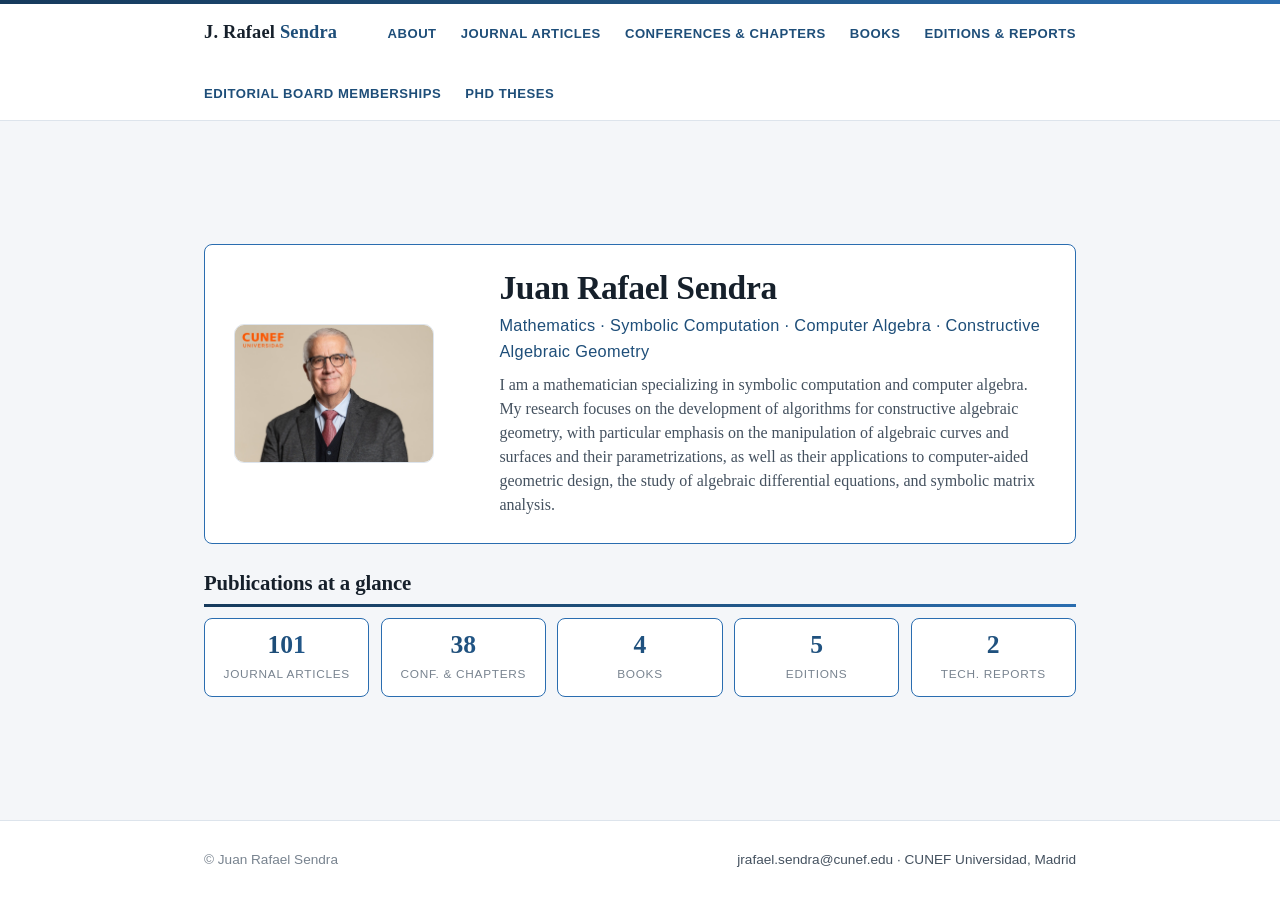
==== index.html @ fa263e5d "Add favicon (mathematical symbol, self-contained SVG) Co-Authored-By: Claude Opus 4.8 (1M context) <" ====
<!DOCTYPE html>
<html lang="en">
<head>
  <meta charset="utf-8">
  <meta name="viewport" content="width=device-width, initial-scale=1">
  <title>J. Rafael Sendra — Mathematician · Computer Algebra</title>
  <meta name="description" content="Personal academic website of Juan Rafael Sendra: research in symbolic computation, algebraic curves and surfaces, and computer algebra.">
  <meta name="author" content="J. Rafael Sendra">

  <!-- ==== Security hardening (static site, no external resources) ==== -->
  <meta http-equiv="Content-Security-Policy"
        content="default-src 'none'; style-src 'self'; img-src 'self'; font-src 'self'; base-uri 'none'; form-action 'none'; frame-ancestors 'none'; object-src 'none'; script-src 'none'; connect-src 'none'; manifest-src 'none'; upgrade-insecure-requests">
  <meta name="referrer" content="no-referrer">
  <meta http-equiv="X-Content-Type-Options" content="nosniff">
  <meta name="robots" content="index, follow">

  <link rel="icon" href="assets/favicon.svg" type="image/svg+xml">
  <link rel="stylesheet" href="assets/style.css">
</head>
<body class="landing">
  <a class="skip" href="#main">Skip to content</a>

  <header class="site-header">
    <nav class="nav" aria-label="Primary">
      <a class="brand" href="index.html">J. Rafael <span>Sendra</span></a>
      <a class="navlink" href="about.html">About</a>
      <a class="navlink" href="journal-articles.html">Journal Articles</a>
      <a class="navlink" href="conferences-and-chapters.html">Conferences &amp; Chapters</a>
      <a class="navlink" href="books.html">Books</a>
      <a class="navlink" href="editions.html">Editions &amp; Reports</a>
      <a class="navlink" href="editorial-board.html">Editorial Board Memberships</a>
      <a class="navlink" href="phd-theses.html">PhD Theses</a>
    </nav>
  </header>

  <main id="main">
    <section class="hero">
      <img class="portrait" src="assets/sendra.jpg"
           alt="Portrait of Juan Rafael Sendra" width="800" height="560">
      <div>
        <h1>Juan Rafael Sendra</h1>
        <p class="subtitle">Mathematics · Symbolic Computation · Computer Algebra · Constructive Algebraic Geometry</p>
        <p class="lead">
          I am a mathematician specializing in symbolic computation and computer algebra.
          My research focuses on the development of algorithms for constructive algebraic
          geometry, with particular emphasis on the manipulation of algebraic curves and
          surfaces and their parametrizations, as well as their applications to
          computer-aided geometric design, the study of algebraic differential equations,
          and symbolic matrix analysis.
        </p>
      </div>
    </section>

    <section aria-labelledby="stats-h">
      <h2 id="stats-h">Publications at a glance</h2>
      <ul class="stats">
        <li><span class="num">101</span><span class="lbl">Journal Articles</span></li>
        <li><span class="num">38</span><span class="lbl">Conf. &amp; Chapters</span></li>
        <li><span class="num">4</span><span class="lbl">Books</span></li>
        <li><span class="num">5</span><span class="lbl">Editions</span></li>
        <li><span class="num">2</span><span class="lbl">Tech. Reports</span></li>
      </ul>
    </section>
  </main>

  <footer class="site-footer">
    <div class="wrap">
      <span>© Juan Rafael Sendra</span>
      <span class="contact">jrafael.sendra@cunef.edu · CUNEF Universidad, Madrid</span>
    </div>
  </footer>
</body>
</html>
---- assets/style.css ----
/* ==========================================================================
   J. Rafael Sendra — personal academic website
   Fully static · self-contained · no external resources
   System fonts only (no web-font requests → no IP leakage)
   Palette: elegant academic blue (single accent)
   ========================================================================== */

:root {
  --bg:        #f4f6f9;
  --surface:   #ffffff;
  --ink:       #16202b;
  --ink-soft:  #44515f;
  --ink-faint: #78838f;
  --line:      #dde4ec;
  --line-soft: #e9eef4;
  --accent:    #1e4e79;   /* deep academic blue */
  --accent-2:  #2a6db0;   /* brighter blue (hover / highlights) */
  --box-border:#2a6db0;   /* full outline for boxes */
  --link:      #1e4e79;
  --grad:      linear-gradient(90deg, #163a5c 0%, #1e4e79 45%, #2a6db0 100%);
  --shadow:    0 1px 2px rgba(22,32,43,.05), 0 8px 24px rgba(22,32,43,.07);
  --maxw:      920px;
  --serif:     Georgia, "Iowan Old Style", "Palatino Linotype", "Book Antiqua", Palatino, "Times New Roman", serif;
  --sans:      -apple-system, BlinkMacSystemFont, "Segoe UI", Roboto, Helvetica, Arial, sans-serif;
}

@media (prefers-color-scheme: dark) {
  :root {
    --bg:        #10151b;
    --surface:   #18202a;
    --ink:       #e8edf3;
    --ink-soft:  #b9c4d0;
    --ink-faint: #8592a0;
    --line:      #2a343f;
    --line-soft: #222b34;
    --accent:    #7fb4e6;
    --accent-2:  #a3cbf1;
    --box-border:#3f658c;
    --link:      #7fb4e6;
    --grad:      linear-gradient(90deg, #5f9bd6 0%, #7fb4e6 45%, #a3cbf1 100%);
    --shadow:    0 1px 2px rgba(0,0,0,.25), 0 8px 24px rgba(0,0,0,.35);
  }
}

* { box-sizing: border-box; }

html { -webkit-text-size-adjust: 100%; scroll-behavior: smooth; }

body {
  margin: 0;
  background: var(--bg);
  color: var(--ink);
  font-family: var(--serif);
  font-size: 18px;
  line-height: 1.6;
  text-rendering: optimizeLegibility;
  -webkit-font-smoothing: antialiased;
}

/* thin coloured band across the very top of every page */
body::before {
  content: "";
  display: block;
  height: 4px;
  background: var(--grad);
}

/* Landing page: fit the whole intro (photo + text + stats) in one screen */
body.landing {
  min-height: 100vh;
  display: flex;
  flex-direction: column;
}
body.landing main {
  flex: 1 0 auto;
  display: flex;
  flex-direction: column;
  justify-content: center;
  padding-top: 1.4rem;
  padding-bottom: 1.4rem;
}
body.landing .hero {
  width: 100%;
  margin-bottom: 1.4rem;
  padding: 1.6rem 1.8rem;
  gap: 1.6rem;
}
body.landing .portrait { max-width: 200px; }
body.landing .hero h1 { font-size: 2.1rem; }
body.landing .subtitle { margin-bottom: .55rem; }
body.landing .lead { font-size: 1rem; line-height: 1.5; margin-bottom: 0; }
body.landing h2:first-of-type {
  margin: 0 0 .7rem;
  font-size: 1.3rem;
  padding-bottom: .3rem;
}
body.landing .stats { margin-top: 0; gap: .7rem; }
body.landing .stats li { padding: .8rem .5rem; }
body.landing .stats .num { font-size: 1.6rem; }

/* About page: fit the whole content in one screen */
body.fit {
  min-height: 100vh;
  display: flex;
  flex-direction: column;
}
body.fit main {
  flex: 1 0 auto;
  display: flex;
  flex-direction: column;
  justify-content: center;
  padding-top: 1.4rem;
  padding-bottom: 1.4rem;
}
body.fit h1 { font-size: 1.9rem; margin: 0 0 .7rem; }
body.fit .lead { font-size: 1rem; line-height: 1.5; margin-bottom: 1rem; }
body.fit .card { padding: 1rem 2rem; margin-bottom: 0; }
body.fit .facts li { padding: .4rem 0; }
body.fit h2 { margin: 1.5rem 0 .7rem; font-size: 1.3rem; padding-bottom: .3rem; }
body.fit .areas { gap: .7rem; margin-top: 0; }
body.fit .areas li { padding: .7rem 1rem; font-size: .9rem; }

/* ---------- Skip link (accessibility) ---------- */
.skip {
  position: absolute; left: -999px; top: 0;
  background: var(--accent); color: #fff; padding: .6rem 1rem; z-index: 100;
  border-radius: 0 0 6px 0; font-family: var(--sans); font-size: .9rem;
}
.skip:focus { left: 0; }

/* ---------- Header / nav ---------- */
.site-header {
  border-bottom: 1px solid var(--line);
  background: var(--surface);
  position: sticky; top: 0; z-index: 20;
}
.nav {
  max-width: var(--maxw);
  margin: 0 auto;
  padding: 0 1.5rem;
  display: flex;
  flex-wrap: wrap;
  align-items: baseline;
  gap: .4rem 1.5rem;
  min-height: 62px;
}
.brand {
  font-family: var(--serif);
  font-weight: 700;
  font-size: 1.15rem;
  letter-spacing: .01em;
  color: var(--ink);
  text-decoration: none;
  margin-right: auto;
  padding: .9rem 0;
}
.brand span { color: var(--accent); }
.nav a.navlink {
  font-family: var(--sans);
  font-size: .82rem;
  font-weight: 700;
  letter-spacing: .04em;
  text-transform: uppercase;
  color: var(--accent);
  text-decoration: none;
  padding: .9rem 0;
  border-bottom: 2px solid transparent;
  transition: color .15s, border-color .15s;
}
.nav a.navlink:hover { color: var(--accent-2); }
.nav a.navlink[aria-current="page"] {
  color: var(--accent);
  border-bottom-color: var(--accent);
}

/* ---------- Layout ---------- */
main {
  max-width: var(--maxw);
  margin: 0 auto;
  padding: 3rem 1.5rem 4rem;
}

/* ---------- Hero ---------- */
.hero {
  display: grid;
  grid-template-columns: 1fr;
  gap: 1.6rem;
  padding: 2.2rem 2rem 2.4rem;
  margin-bottom: 2.5rem;
  border-radius: 8px;
  border: 1px solid var(--box-border);
  background: var(--surface);
}
.portrait {
  width: 100%;
  max-width: 240px;
  height: auto;
  display: block;
  margin: 0 auto;
  border-radius: 10px;
  border: 1px solid var(--line);
}
@media (min-width: 620px) {
  .hero {
    grid-template-columns: 240px 1fr;
    align-items: center;
    gap: 2rem;
  }
  .portrait { margin: 0; }
}
.hero h1 {
  font-size: 2.6rem;
  line-height: 1.1;
  margin: 0 0 .3rem;
  letter-spacing: -.01em;
}
.hero .subtitle {
  font-family: var(--sans);
  font-size: 1.02rem;
  color: var(--accent);
  letter-spacing: .02em;
  margin: 0 0 1rem;
}
.hero p { margin: 0 0 1rem; color: var(--ink-soft); }

/* ---------- Typography ---------- */
h2 {
  font-size: 1.7rem;
  margin: 2.6rem 0 1rem;
  padding-bottom: .5rem;
  border-bottom: 3px solid transparent;
  border-image: var(--grad) 1;
  letter-spacing: -.005em;
}
h2:first-of-type { margin-top: 0; }
h3 {
  font-size: 1.15rem;
  font-family: var(--sans);
  letter-spacing: .02em;
  color: var(--accent);
  margin: 2rem 0 .8rem;
}
p { margin: 0 0 1.1rem; }
a { color: var(--link); }

.lead { font-size: 1.15rem; color: var(--ink-soft); }

/* ---------- Cards / info blocks ---------- */
.card {
  background: var(--surface);
  border: 1px solid var(--box-border);
  border-radius: 8px;
  padding: 1.4rem 2.4rem;
  margin-bottom: 1.4rem;
}

.facts {
  list-style: none;
  padding: 0;
  margin: 0;
  font-family: var(--sans);
  font-size: .95rem;
}
/* When the facts list is also a card, keep the card's inner padding.
   Higher specificity (.facts.card) so it wins over .facts { padding: 0 }. */
.facts.card {
  padding: 1.4rem 2.4rem;
}
.facts li {
  display: flex;
  gap: 1rem;
  padding: .55rem 0;
  border-bottom: 1px solid var(--line-soft);
}
.facts li:last-child { border-bottom: 0; }
.facts .k {
  color: var(--ink-faint);
  min-width: 130px;
  letter-spacing: .03em;
  text-transform: uppercase;
  font-size: .78rem;
  padding-top: .1rem;
}
.facts .v { color: var(--ink); }

/* ---------- Research areas grid ---------- */
.areas {
  display: grid;
  grid-template-columns: repeat(auto-fit, minmax(230px, 1fr));
  gap: 1rem;
  margin: 1.2rem 0 0;
  padding: 0;
  list-style: none;
}
.areas li {
  background: var(--surface);
  border: 1px solid var(--box-border);
  border-radius: 8px;
  padding: 1rem 1.2rem;
  font-family: var(--sans);
  font-size: .95rem;
  color: var(--ink-soft);
  transition: border-color .15s ease, background-color .15s ease;
}
.areas li:hover { border-color: var(--accent); background: var(--line-soft); }
.areas li strong {
  display: block;
  color: var(--accent);
  font-size: 1rem;
  margin-bottom: .2rem;
}

/* ---------- Stats row ---------- */
.stats {
  display: grid;
  grid-template-columns: repeat(auto-fit, minmax(120px, 1fr));
  gap: 1rem;
  margin: 1.5rem 0 0;
  padding: 0;
  list-style: none;
}
.stats li {
  text-align: center;
  background: var(--surface);
  border: 1px solid var(--box-border);
  border-radius: 8px;
  padding: 1.2rem .8rem;
}
.stats .num {
  display: block;
  font-size: 2rem;
  font-weight: 700;
  line-height: 1;
  background: var(--grad);
  -webkit-background-clip: text;
  background-clip: text;
  color: transparent;
}
.stats .lbl {
  font-family: var(--sans);
  font-size: .74rem;
  letter-spacing: .06em;
  text-transform: uppercase;
  color: var(--ink-faint);
  margin-top: .45rem;
  display: block;
}

/* ---------- Publication lists ---------- */
.pub-intro { color: var(--ink-soft); margin-bottom: 2rem; }

ol.pubs {
  list-style: none;
  counter-reset: none;
  padding: 0;
  margin: 0;
}
ol.pubs li {
  position: relative;
  padding: 1rem 0 1rem 3.4rem;
  border-bottom: 1px solid var(--line-soft);
}
ol.pubs li:last-child { border-bottom: 0; }
ol.pubs li .idx {
  position: absolute;
  left: 0;
  top: 1rem;
  font-family: var(--sans);
  font-size: .8rem;
  font-weight: 600;
  color: #fff;
  background: var(--accent);
  border-radius: 5px;
  min-width: 2.5rem;
  text-align: center;
  padding: .15rem .3rem;
  letter-spacing: .01em;
}
@media (prefers-color-scheme: dark) {
  ol.pubs li .idx { color: #10151b; }  /* dark text on light-blue badge */
}
.pub-title {
  font-style: italic;
  color: var(--ink);
  display: block;
  margin-bottom: .15rem;
}
.pub-authors {
  font-family: var(--sans);
  font-size: .9rem;
  color: var(--ink-soft);
  display: block;
  margin-bottom: .15rem;
}
.pub-venue {
  font-size: .96rem;
  color: var(--ink-soft);
  display: block;
}
.pub-venue .year { color: var(--accent); font-weight: 600; }
.pub-ref {
  font-family: var(--sans);
  font-size: .78rem;
  color: var(--ink-faint);
  display: block;
  margin-top: .3rem;
  word-break: break-word;
}
.mine { font-weight: 700; color: var(--ink); font-style: normal; }

/* ---------- Section jump menu ---------- */
.jump {
  font-family: var(--sans);
  font-size: .85rem;
  display: flex;
  flex-wrap: wrap;
  gap: .5rem;
  margin: 0 0 2rem;
  padding: 0;
  list-style: none;
}
.jump a {
  text-decoration: none;
  color: var(--ink-soft);
  border: 1px solid var(--line);
  border-radius: 20px;
  padding: .35rem .9rem;
  background: var(--surface);
  transition: all .15s;
}
.jump a:hover { border-color: var(--accent); color: var(--accent); }

/* ---------- Footer ---------- */
.site-footer {
  border-top: 1px solid var(--line);
  background: var(--surface);
  font-family: var(--sans);
  font-size: .85rem;
  color: var(--ink-faint);
}
.site-footer .wrap {
  max-width: var(--maxw);
  margin: 0 auto;
  padding: 1.8rem 1.5rem;
  display: flex;
  flex-wrap: wrap;
  gap: .5rem 1.5rem;
  justify-content: space-between;
}
.site-footer .contact { color: var(--ink-soft); }

/* ---------- Responsive (mobile) ---------- */
@media (max-width: 640px) {
  body { font-size: 17px; }

  /* Header: compact and NOT sticky, so a wrapped 7-item menu can't cover the page */
  .site-header { position: static; }
  .nav {
    min-height: 0;
    padding: .2rem 1.1rem .6rem;
    gap: .1rem 1rem;
    align-items: center;
  }
  .brand {
    width: 100%;
    margin-right: 0;
    padding: .6rem 0 .25rem;
    font-size: 1.05rem;
  }
  .nav a.navlink {
    padding: .3rem 0;
    font-size: .72rem;
    letter-spacing: .02em;
    border-bottom-width: 2px;
  }

  /* Drop the "fit in one screen" centring on phones: let pages flow and scroll */
  body.landing,
  body.fit { min-height: 0; display: block; }
  body.landing main,
  body.fit main {
    display: block;
    padding-top: 1.4rem;
    padding-bottom: 2.2rem;
  }

  /* Content spacing */
  .hero { padding: 1.6rem 1.3rem 1.8rem; }
  body.landing .hero { padding: 1.5rem 1.3rem; }
  .hero h1,
  body.landing .hero h1 { font-size: 1.85rem; }
  main { padding: 1.6rem 1.2rem 2.6rem; }
  .facts.card,
  body.fit .card { padding: 1rem 1.3rem; }
  .facts li { flex-direction: column; gap: .1rem; }
  .facts .k { min-width: 0; }
  .areas { grid-template-columns: 1fr; }
  ol.pubs li { padding-left: 0; padding-top: 2.4rem; }
  ol.pubs li .idx { top: .8rem; }
  .pub-title,
  .pub-venue { overflow-wrap: break-word; }
}

/* ---------- Print ---------- */
@media print {
  .site-header, .site-footer, .jump, .skip { display: none; }
  body { font-size: 11pt; background: #fff; color: #000; }
  body::before { display: none; }
  ol.pubs li .idx { background: none; color: #000; }
  a { color: #000; }
}
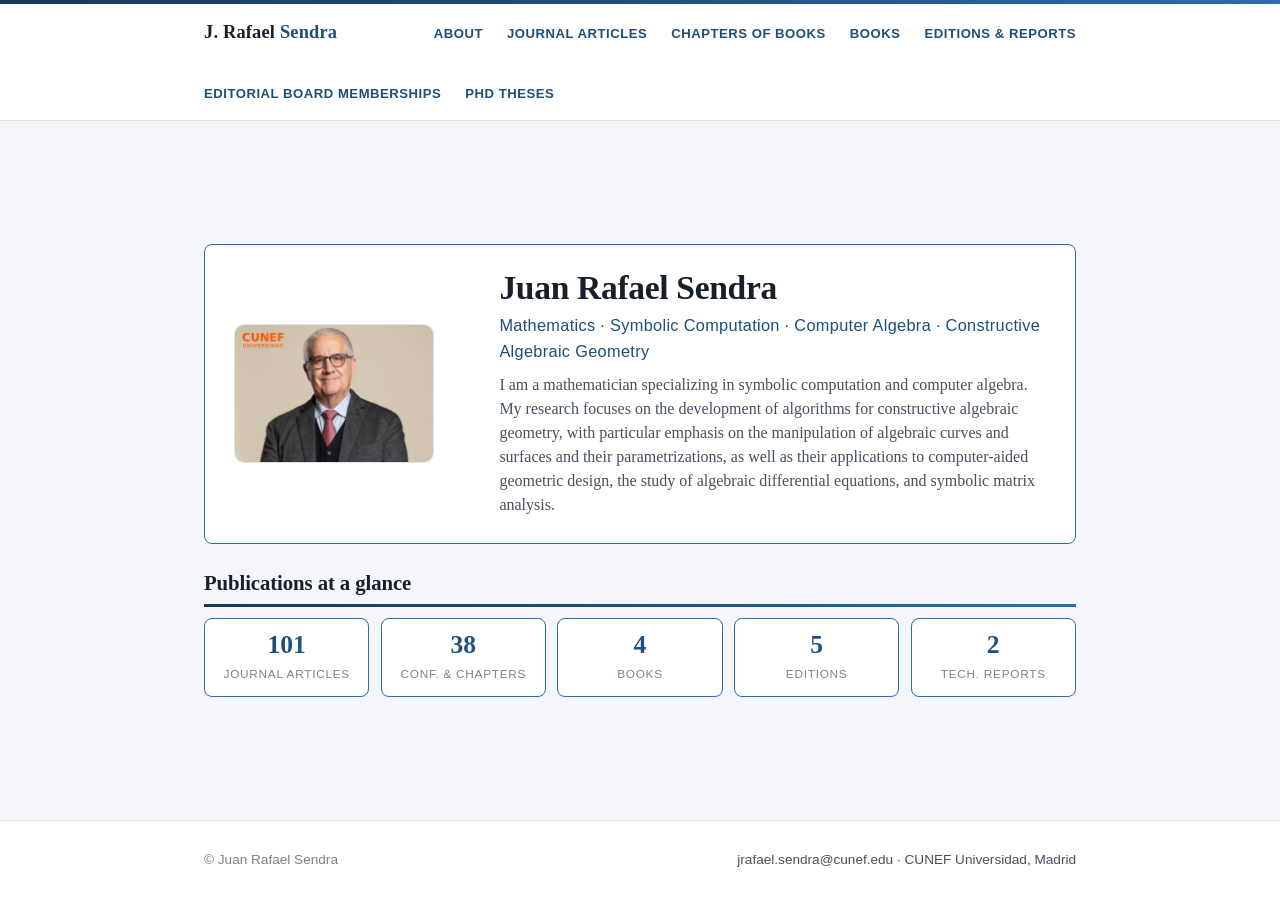
==== commit 47130a5c: "Rename 'Conferences & Chapters' tab to 'Chapters of Books' Co-Authored-By: Claude Opus 4.8 (1M conte" ====
--- a/index.html
+++ b/index.html
@@ -25,7 +25,7 @@
       <a class="brand" href="index.html">J. Rafael <span>Sendra</span></a>
       <a class="navlink" href="about.html">About</a>
       <a class="navlink" href="journal-articles.html">Journal Articles</a>
-      <a class="navlink" href="conferences-and-chapters.html">Conferences &amp; Chapters</a>
+      <a class="navlink" href="conferences-and-chapters.html">Chapters of Books</a>
       <a class="navlink" href="books.html">Books</a>
       <a class="navlink" href="editions.html">Editions &amp; Reports</a>
       <a class="navlink" href="editorial-board.html">Editorial Board Memberships</a>
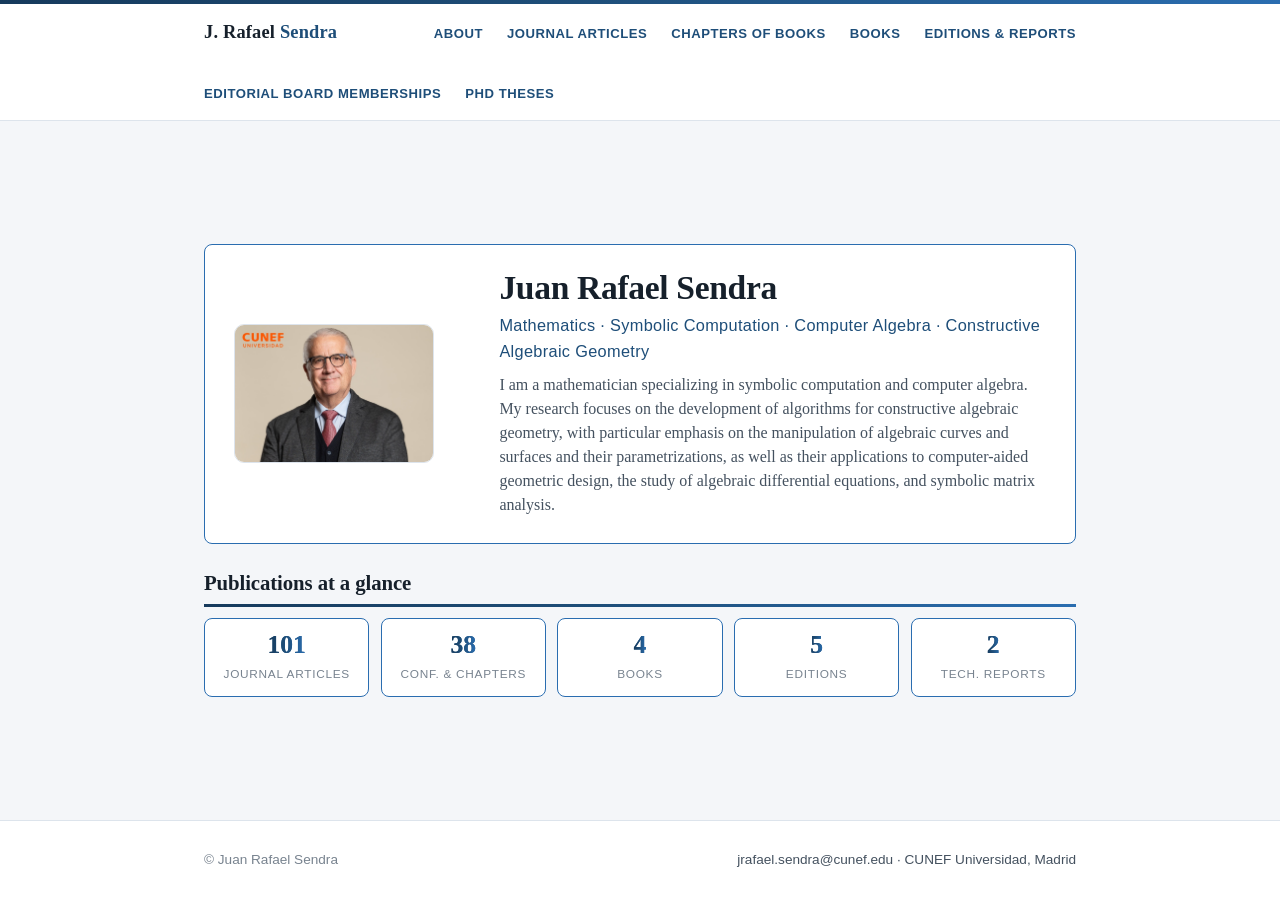
==== commit 53d6e552: "Landing: count-up animation for the stat numbers (CSS-only) Co-Authored-By: Claude Opus 4.8 (1M cont" ====
--- a/index.html
+++ b/index.html
@@ -54,11 +54,11 @@
     <section aria-labelledby="stats-h">
       <h2 id="stats-h">Publications at a glance</h2>
       <ul class="stats">
-        <li><span class="num">101</span><span class="lbl">Journal Articles</span></li>
-        <li><span class="num">38</span><span class="lbl">Conf. &amp; Chapters</span></li>
-        <li><span class="num">4</span><span class="lbl">Books</span></li>
-        <li><span class="num">5</span><span class="lbl">Editions</span></li>
-        <li><span class="num">2</span><span class="lbl">Tech. Reports</span></li>
+        <li><span class="num"></span><span class="lbl">Journal Articles</span></li>
+        <li><span class="num"></span><span class="lbl">Conf. &amp; Chapters</span></li>
+        <li><span class="num"></span><span class="lbl">Books</span></li>
+        <li><span class="num"></span><span class="lbl">Editions</span></li>
+        <li><span class="num"></span><span class="lbl">Tech. Reports</span></li>
       </ul>
     </section>
   </main>
--- a/assets/style.css
+++ b/assets/style.css
@@ -344,6 +344,54 @@
   color: var(--ink-faint);
   margin-top: .45rem;
   display: block;
+}
+
+/* On load: stat boxes slide in AND their numbers count up from 0 — CSS only, no JS */
+@property --num {
+  syntax: "<integer>";
+  initial-value: 0;
+  inherits: false;
+}
+@keyframes statIn {
+  from { opacity: 0; transform: translateY(14px); }
+  to   { opacity: 1; transform: translateY(0); }
+}
+@keyframes countUp {
+  from { --num: 0; }
+  to   { --num: var(--to); }
+}
+.stats li {
+  opacity: 0;
+  animation: statIn .6s ease-out forwards;
+}
+/* the visible figure is generated so it can be animated */
+.stats .num {
+  counter-reset: num var(--num);
+  animation: countUp 1.9s ease-out forwards;
+}
+.stats .num::after {
+  content: counter(num);
+  background: var(--grad);
+  -webkit-background-clip: text;
+  background-clip: text;
+  color: transparent;
+}
+/* per-box target values + staggered start */
+.stats li:nth-child(1) { animation-delay: .05s; }
+.stats li:nth-child(2) { animation-delay: .15s; }
+.stats li:nth-child(3) { animation-delay: .25s; }
+.stats li:nth-child(4) { animation-delay: .35s; }
+.stats li:nth-child(5) { animation-delay: .45s; }
+.stats li:nth-child(1) .num { --to: 101; animation-delay: .05s; }
+.stats li:nth-child(2) .num { --to: 38;  animation-delay: .15s; }
+.stats li:nth-child(3) .num { --to: 4;   animation-delay: .25s; }
+.stats li:nth-child(4) .num { --to: 5;   animation-delay: .35s; }
+.stats li:nth-child(5) .num { --to: 2;   animation-delay: .45s; }
+
+/* Accessibility: no motion → show final numbers, static */
+@media (prefers-reduced-motion: reduce) {
+  .stats li { opacity: 1; animation: none; }
+  .stats .num { animation: none; counter-reset: num var(--to); }
 }
 
 /* ---------- Publication lists ---------- */
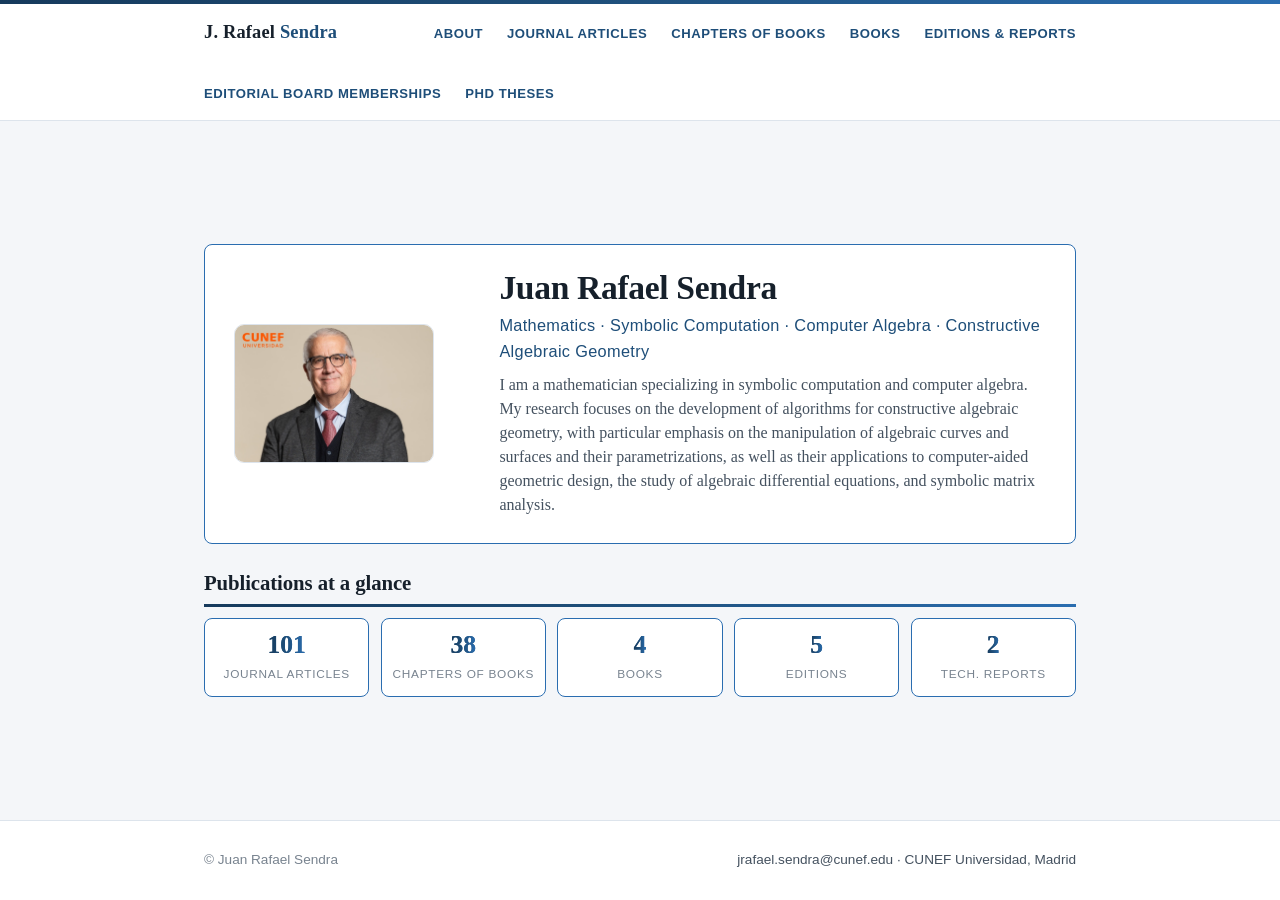
==== commit d044c026: "Landing: rename stat label to 'Chapters of Books' Co-Authored-By: Claude Opus 4.8 (1M context) <nore" ====
--- a/index.html
+++ b/index.html
@@ -55,7 +55,7 @@
       <h2 id="stats-h">Publications at a glance</h2>
       <ul class="stats">
         <li><span class="num"></span><span class="lbl">Journal Articles</span></li>
-        <li><span class="num"></span><span class="lbl">Conf. &amp; Chapters</span></li>
+        <li><span class="num"></span><span class="lbl">Chapters of Books</span></li>
         <li><span class="num"></span><span class="lbl">Books</span></li>
         <li><span class="num"></span><span class="lbl">Editions</span></li>
         <li><span class="num"></span><span class="lbl">Tech. Reports</span></li>
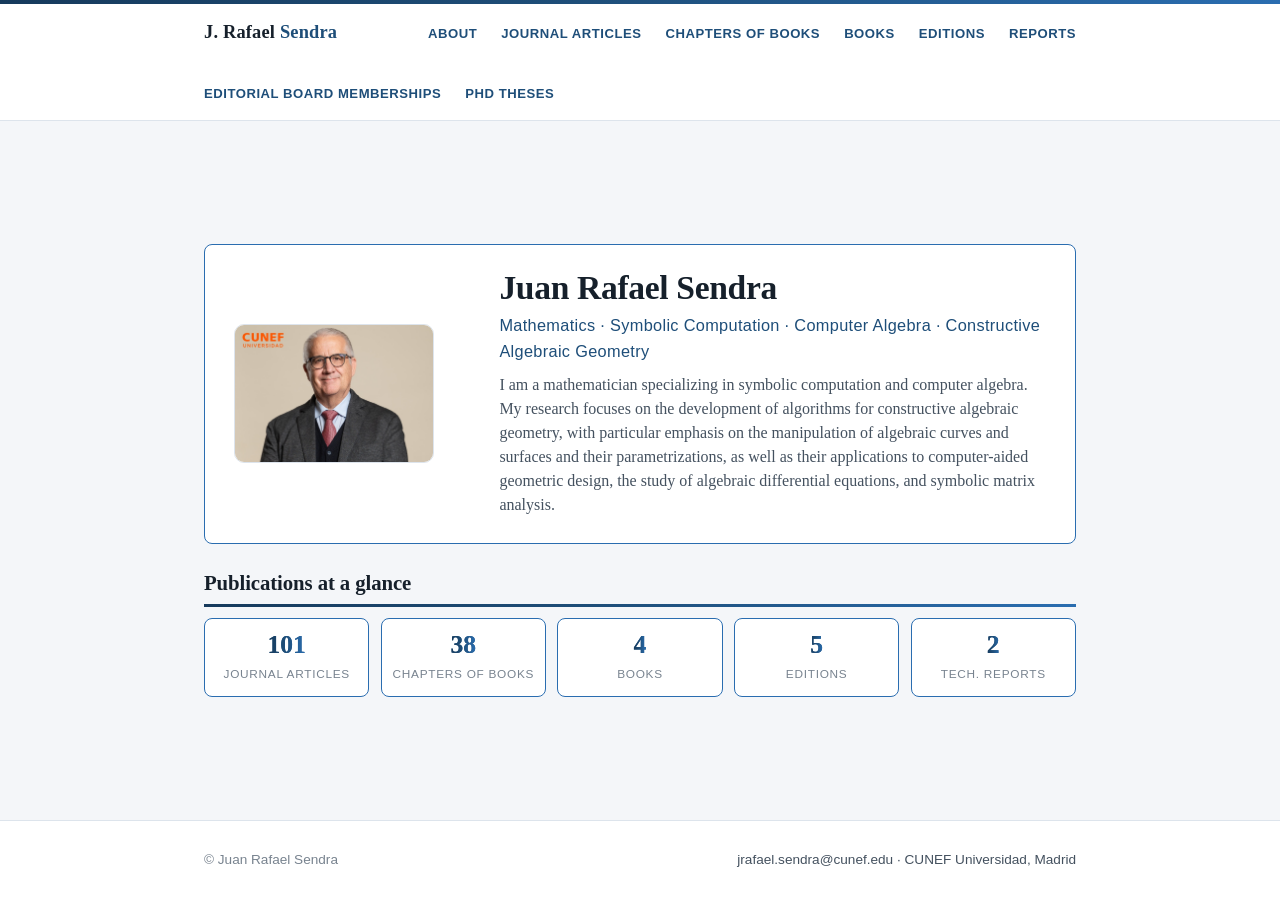
==== commit f704ecfc: "Split 'Editions & Reports' into separate 'Editions' and 'Reports' tabs Co-Authored-By: Claude Opus 4" ====
--- a/index.html
+++ b/index.html
@@ -27,7 +27,8 @@
       <a class="navlink" href="journal-articles.html">Journal Articles</a>
       <a class="navlink" href="conferences-and-chapters.html">Chapters of Books</a>
       <a class="navlink" href="books.html">Books</a>
-      <a class="navlink" href="editions.html">Editions &amp; Reports</a>
+      <a class="navlink" href="editions.html">Editions</a>
+      <a class="navlink" href="reports.html">Reports</a>
       <a class="navlink" href="editorial-board.html">Editorial Board Memberships</a>
       <a class="navlink" href="phd-theses.html">PhD Theses</a>
     </nav>
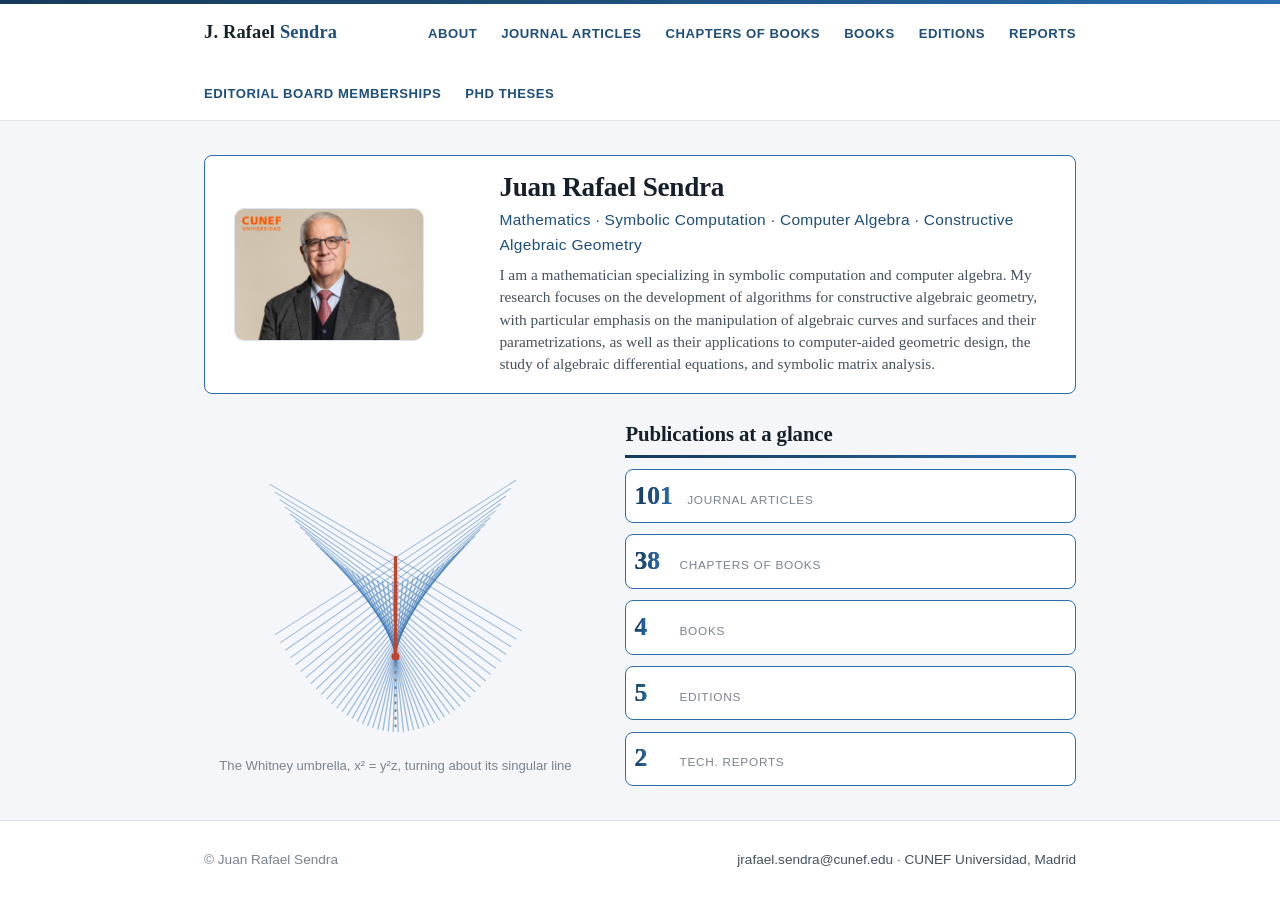
==== commit 55e710ab: "Landing: rotating Whitney umbrella, two-column layout Replace the landing figure with a Whitney umbr" ====
--- a/index.html
+++ b/index.html
@@ -52,16 +52,27 @@
       </div>
     </section>
 
-    <section aria-labelledby="stats-h">
-      <h2 id="stats-h">Publications at a glance</h2>
-      <ul class="stats">
-        <li><span class="num"></span><span class="lbl">Journal Articles</span></li>
-        <li><span class="num"></span><span class="lbl">Chapters of Books</span></li>
-        <li><span class="num"></span><span class="lbl">Books</span></li>
-        <li><span class="num"></span><span class="lbl">Editions</span></li>
-        <li><span class="num"></span><span class="lbl">Tech. Reports</span></li>
-      </ul>
-    </section>
+    <div class="split">
+      <figure class="whitney">
+        <img src="assets/whitney.svg" width="326" height="278" loading="lazy"
+             alt="A Whitney umbrella, drawn through its straight-line rulings,
+                  turning slowly about its singular line.">
+        <figcaption>
+          The Whitney umbrella, x² = y²z, turning about its singular line
+        </figcaption>
+      </figure>
+
+      <section aria-labelledby="stats-h">
+        <h2 id="stats-h">Publications at a glance</h2>
+        <ul class="stats">
+          <li><span class="num"></span><span class="lbl">Journal Articles</span></li>
+          <li><span class="num"></span><span class="lbl">Chapters of Books</span></li>
+          <li><span class="num"></span><span class="lbl">Books</span></li>
+          <li><span class="num"></span><span class="lbl">Editions</span></li>
+          <li><span class="num"></span><span class="lbl">Tech. Reports</span></li>
+        </ul>
+      </section>
+    </div>
   </main>
 
   <footer class="site-footer">
--- a/assets/style.css
+++ b/assets/style.css
@@ -82,13 +82,13 @@
 body.landing .hero {
   width: 100%;
   margin-bottom: 1.4rem;
-  padding: 1.6rem 1.8rem;
+  padding: 1.1rem 1.8rem;
   gap: 1.6rem;
 }
-body.landing .portrait { max-width: 200px; }
-body.landing .hero h1 { font-size: 2.1rem; }
-body.landing .subtitle { margin-bottom: .55rem; }
-body.landing .lead { font-size: 1rem; line-height: 1.5; margin-bottom: 0; }
+body.landing .portrait { max-width: 190px; }
+body.landing .hero h1 { font-size: 1.7rem; }
+body.landing .subtitle { margin-bottom: .4rem; font-size: .97rem; }
+body.landing .lead { font-size: .96rem; line-height: 1.45; margin-bottom: 0; }
 body.landing h2:first-of-type {
   margin: 0 0 .7rem;
   font-size: 1.3rem;
@@ -308,6 +308,59 @@
   color: var(--accent);
   font-size: 1rem;
   margin-bottom: .2rem;
+}
+
+/* ---------- Whitney umbrella animation (landing) ----------
+   assets/whitney.svg is generated by tools/gen_whitney.py — regenerate it
+   there rather than editing the geometry by hand. The animation lives
+   inside the SVG (CSS only; the pages ship script-src 'none'). */
+/* Landing: the umbrella on the left, the figures beside it on the right.
+   Single column until there is room for two. */
+.split {
+  display: grid;
+  grid-template-columns: 1fr;
+  gap: 1.4rem;
+  align-items: center;
+}
+@media (min-width: 760px) {
+  .split {
+    grid-template-columns: minmax(0, 0.85fr) minmax(0, 1fr);
+    gap: 2.4rem;
+  }
+  .split .whitney { margin: 0; }
+  .split .whitney img { max-width: 100%; }
+
+  /* stack the stat boxes so they read as a column beside the figure */
+  .split .stats { grid-template-columns: 1fr; gap: .55rem; }
+  .split .stats li {
+    display: flex;
+    align-items: baseline;
+    gap: .9rem;
+    text-align: left;
+    padding: .55rem 1.1rem;
+  }
+  .split .stats .num { min-width: 2.4ch; }
+  .split .stats .lbl { margin-top: 0; }
+}
+
+.whitney {
+  margin: 0 0 2.2rem;
+  text-align: center;
+}
+.whitney img {
+  display: block;
+  width: 100%;
+  max-width: 380px;
+  height: auto;
+  margin: 0 auto;
+}
+.whitney figcaption {
+  font-family: var(--sans);
+  font-size: .82rem;
+  line-height: 1.5;
+  color: var(--ink-faint);
+  max-width: 30rem;
+  margin: .2rem auto 0;
 }
 
 /* ---------- Stats row ---------- */
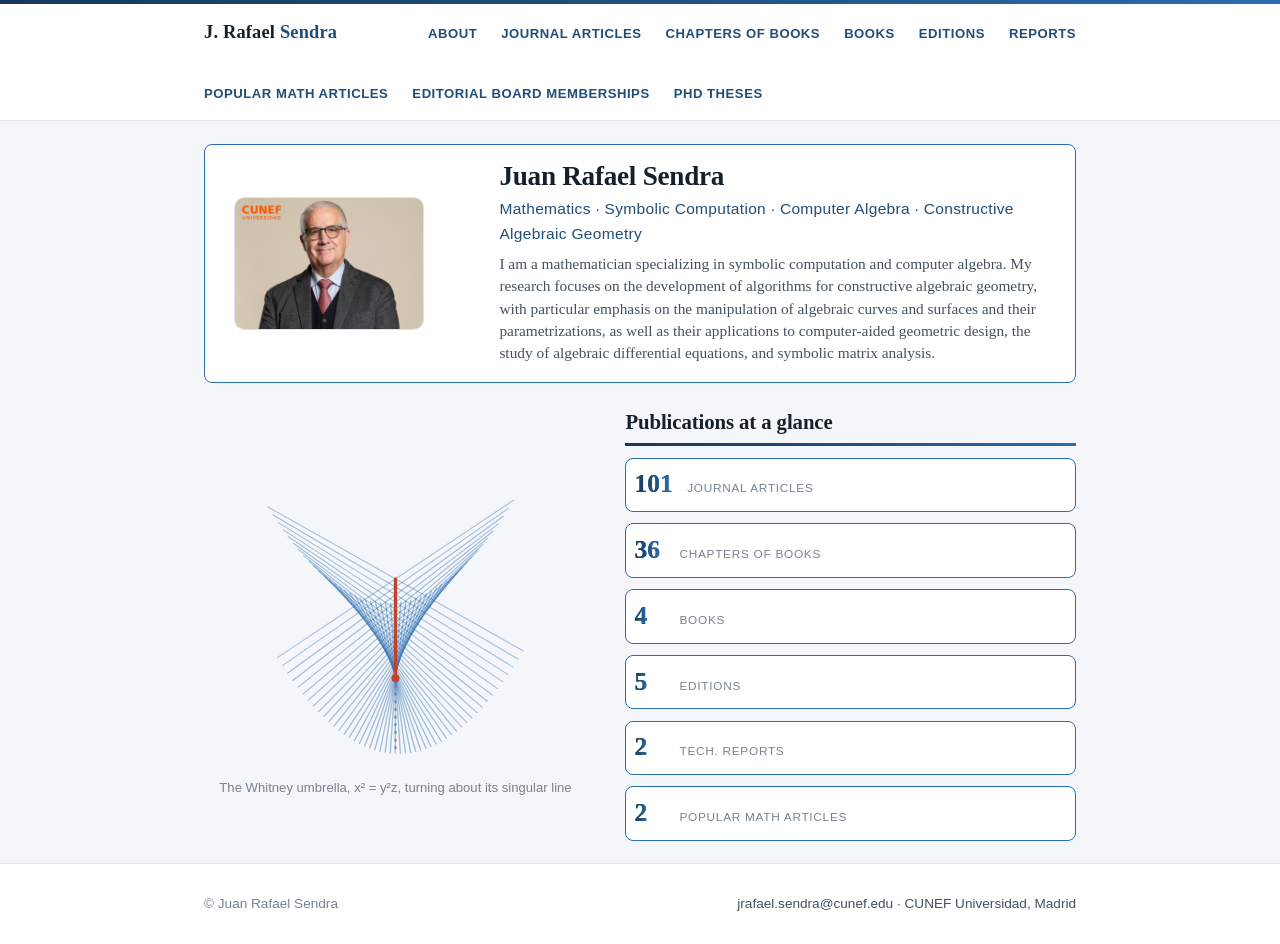
==== commit 1020df5c: "Add 'Popular Math Articles' tab; move the two Gaceta de la RSME articles Create popular-math-article" ====
--- a/index.html
+++ b/index.html
@@ -29,6 +29,7 @@
       <a class="navlink" href="books.html">Books</a>
       <a class="navlink" href="editions.html">Editions</a>
       <a class="navlink" href="reports.html">Reports</a>
+      <a class="navlink" href="popular-math-articles.html">Popular Math Articles</a>
       <a class="navlink" href="editorial-board.html">Editorial Board Memberships</a>
       <a class="navlink" href="phd-theses.html">PhD Theses</a>
     </nav>
@@ -70,6 +71,7 @@
           <li><span class="num"></span><span class="lbl">Books</span></li>
           <li><span class="num"></span><span class="lbl">Editions</span></li>
           <li><span class="num"></span><span class="lbl">Tech. Reports</span></li>
+        <li><span class="num"></span><span class="lbl">Popular Math Articles</span></li>
         </ul>
       </section>
     </div>
--- a/assets/style.css
+++ b/assets/style.css
@@ -435,11 +435,13 @@
 .stats li:nth-child(3) { animation-delay: .25s; }
 .stats li:nth-child(4) { animation-delay: .35s; }
 .stats li:nth-child(5) { animation-delay: .45s; }
+.stats li:nth-child(6) { animation-delay: .55s; }
 .stats li:nth-child(1) .num { --to: 101; animation-delay: .05s; }
-.stats li:nth-child(2) .num { --to: 38;  animation-delay: .15s; }
+.stats li:nth-child(2) .num { --to: 36;  animation-delay: .15s; }
 .stats li:nth-child(3) .num { --to: 4;   animation-delay: .25s; }
 .stats li:nth-child(4) .num { --to: 5;   animation-delay: .35s; }
 .stats li:nth-child(5) .num { --to: 2;   animation-delay: .45s; }
+.stats li:nth-child(6) .num { --to: 2;   animation-delay: .55s; }
 
 /* Accessibility: no motion → show final numbers, static */
 @media (prefers-reduced-motion: reduce) {
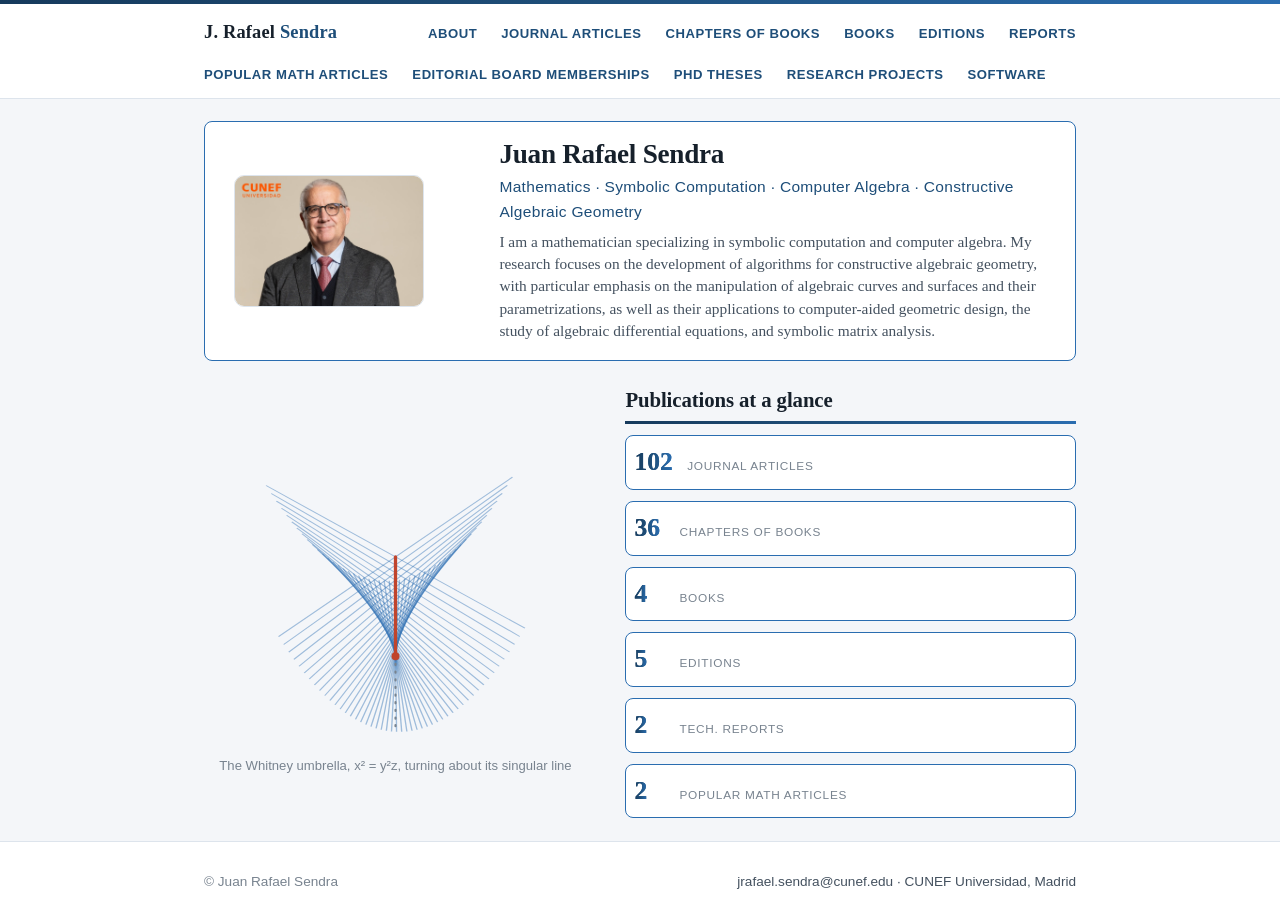
==== commit ea85dfa1: "Add 'Research Projects' and 'Software' tabs; tighten header rows - New research-projects.html (as pr" ====
--- a/index.html
+++ b/index.html
@@ -32,6 +32,8 @@
       <a class="navlink" href="popular-math-articles.html">Popular Math Articles</a>
       <a class="navlink" href="editorial-board.html">Editorial Board Memberships</a>
       <a class="navlink" href="phd-theses.html">PhD Theses</a>
+      <a class="navlink" href="research-projects.html">Research Projects</a>
+      <a class="navlink" href="software.html">Software</a>
     </nav>
   </header>
 
--- a/assets/style.css
+++ b/assets/style.css
@@ -137,11 +137,11 @@
 .nav {
   max-width: var(--maxw);
   margin: 0 auto;
-  padding: 0 1.5rem;
+  padding: .4rem 1.5rem;
   display: flex;
   flex-wrap: wrap;
   align-items: baseline;
-  gap: .4rem 1.5rem;
+  gap: 0 1.5rem;
   min-height: 62px;
 }
 .brand {
@@ -152,7 +152,7 @@
   color: var(--ink);
   text-decoration: none;
   margin-right: auto;
-  padding: .9rem 0;
+  padding: .5rem 0;
 }
 .brand span { color: var(--accent); }
 .nav a.navlink {
@@ -163,7 +163,7 @@
   text-transform: uppercase;
   color: var(--accent);
   text-decoration: none;
-  padding: .9rem 0;
+  padding: .5rem 0 .3rem;
   border-bottom: 2px solid transparent;
   transition: color .15s, border-color .15s;
 }
@@ -436,7 +436,7 @@
 .stats li:nth-child(4) { animation-delay: .35s; }
 .stats li:nth-child(5) { animation-delay: .45s; }
 .stats li:nth-child(6) { animation-delay: .55s; }
-.stats li:nth-child(1) .num { --to: 101; animation-delay: .05s; }
+.stats li:nth-child(1) .num { --to: 102; animation-delay: .05s; }
 .stats li:nth-child(2) .num { --to: 36;  animation-delay: .15s; }
 .stats li:nth-child(3) .num { --to: 4;   animation-delay: .25s; }
 .stats li:nth-child(4) .num { --to: 5;   animation-delay: .35s; }
@@ -512,6 +512,8 @@
 .mine { font-weight: 700; color: var(--ink); font-style: normal; }
 
 /* ---------- Section jump menu ---------- */
+/* keep jump targets clear of the sticky (possibly two-row) header */
+main [id] { scroll-margin-top: 7.5rem; }
 .jump {
   font-family: var(--sans);
   font-size: .85rem;
@@ -558,6 +560,7 @@
 
   /* Header: compact and NOT sticky, so a wrapped 7-item menu can't cover the page */
   .site-header { position: static; }
+  main [id] { scroll-margin-top: 1rem; }
   .nav {
     min-height: 0;
     padding: .2rem 1.1rem .6rem;
